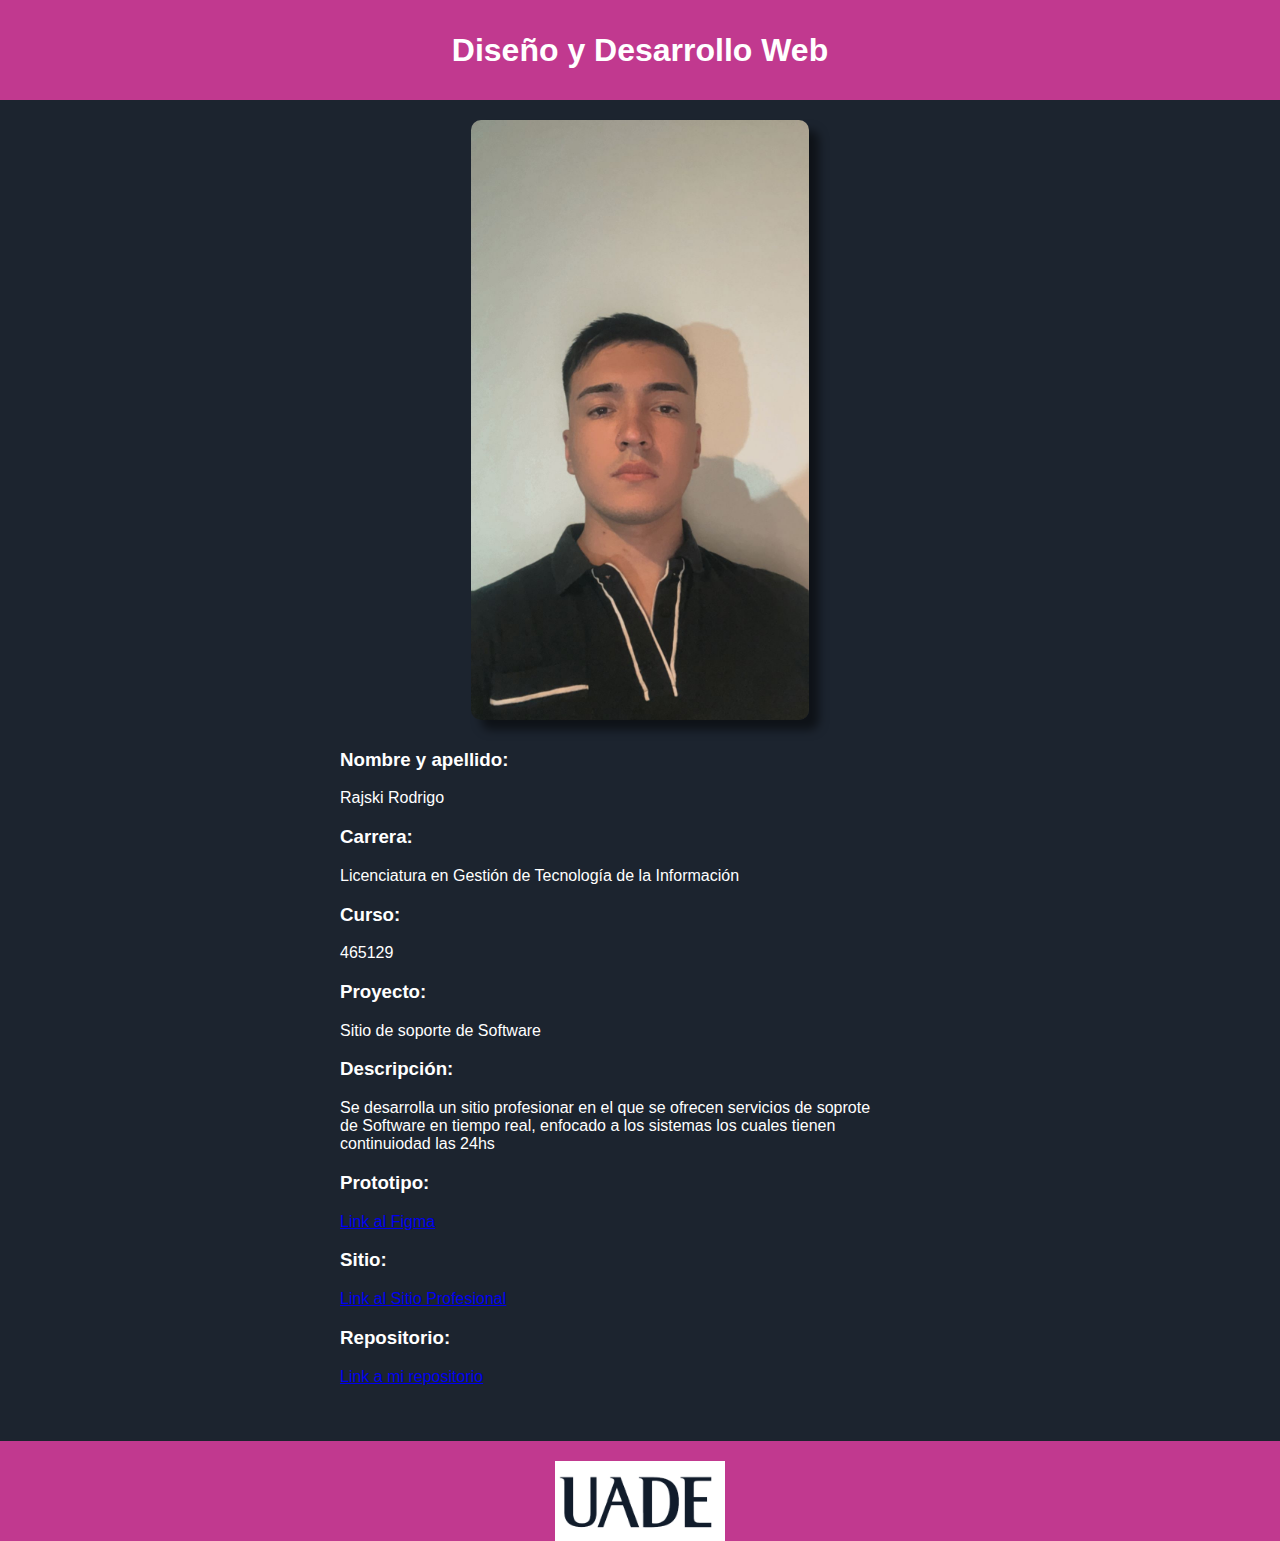
==== index.html @ 432a6d2e "avances contacto con bootstrap" ====
<!DOCTYPE html>
<html lang="en">
  <head>
    <meta charset="UTF-8" />
    <link rel="stylesheet" href="/estilos.css" />
    <meta name="viewport" content="width=device-width, initial-scale=1.0" />
    <title>Ficha Personal</title>
    <link rel="stylesheet" href="https://cdnjs.cloudflare.com/ajax/libs/font-awesome/6.0.0-beta3/css/all.min.css" />
  </head>
  <body>
  <header>
    <h1><strong>Diseño y Desarrollo Web</strong></h1>
  </header>
  <main>
    <div class="contenedor">
      <div class="ImagenPersonal">
        <img src="/images/fotomia.jpg" alt="picture" class="ownpicture" />
      </div>
      <div class="personalData">
        <h3><strong>Nombre y apellido:</strong></h3>
        Rajski Rodrigo

        <h3><strong>Carrera:</strong></h3>
        Licenciatura en Gestión de Tecnología de la Información

        <h3><strong>Curso:</strong></h3>
        465129
        <h3><strong>Proyecto:</strong></h3>
        Sitio de soporte de Software
        <h3><strong>Descripción:</strong></h3>
        Se desarrolla un sitio profesionar en el que se ofrecen servicios de soprote de Software en tiempo real, enfocado a los sistemas los cuales tienen continuiodad las 24hs
        <h3><strong>Prototipo:</strong></h3>
        <a href=https://www.figma.com/file/UwfqOAjsiU4XGOQCW7RURH/Figma-basics?type=design&node-id=1669-162202&mode=design&t=Xz93NhhOsqq2p56X-0 target="_blank">Link al Figma</a>

        <h3><strong>Sitio:</strong></h3>
        <a href="https://pagina-web-n6jw.vercel.app/" target="_blank">Link al Sitio Profesional</a>

        <h3>
        <strong>Repositorio:</strong>
        </h3>

        <a href="https://github.com/RodrigoRajski" target="_blank">Link a mi repositorio</a>
    </div>
    </div>
    <script src="form.js"></script>
</main>
<footer>
    <img src="/images/Screenshot 2024-04-22 221606.png" alt="logo" class="logo" />
</footer>
</body>
</html>
---- estilos.css ----
body{
    background-color: #1c242f;
    font-family: Arial, sans-serif;
    margin: 0;
    padding: 0;
}

header {
    display: flex;
    align-items: center;
    color: white;
    justify-content: center;
    background-color: rgb(193,57,143);;
    height: 100px;
}

a:hover{
    color: white;
}


.contenedor {
    display: flex;
    padding: 20px;
    align-items: center;
}

.personalData {
    margin-top: 10px;
    margin-bottom: 20px;
    margin-right: 10%;
    color: white;
}


.ownpicture {
    height: 600px;
    margin-right: 50px;
    margin-left: 70px;
    border-radius: 10px;
    box-shadow: 10px 10px 10px rgba(0, 0, 0, 0.5);
    border-color: black;
}



footer {
    height: 100px;
    background-color: rgb(193,57,143);
    display: flex;
    justify-content: center;
    align-items: end;
    margin-top: 15px;
}

.logo {
    margin-top: 10px;
    margin-bottom: 0;
    height: 80px;
    background-color: white;
}

@media (max-width: 1330px) {
.contenedor {
    display: flex;
    flex-wrap: wrap;
    justify-content: center;
    margin-left: 25%;
    margin-right: 25%;
    }

.ownpicture {
    margin-bottom: 20px;
    padding: 0;
    margin: 0;
    display: flex;
    justify-content: center;
    align-items: center;
    }
}

@media (max-width: 600px) {
.fotoPersonal{
    height: 400px;
    }
    h1{
    font-size: 150%;
    }
    }
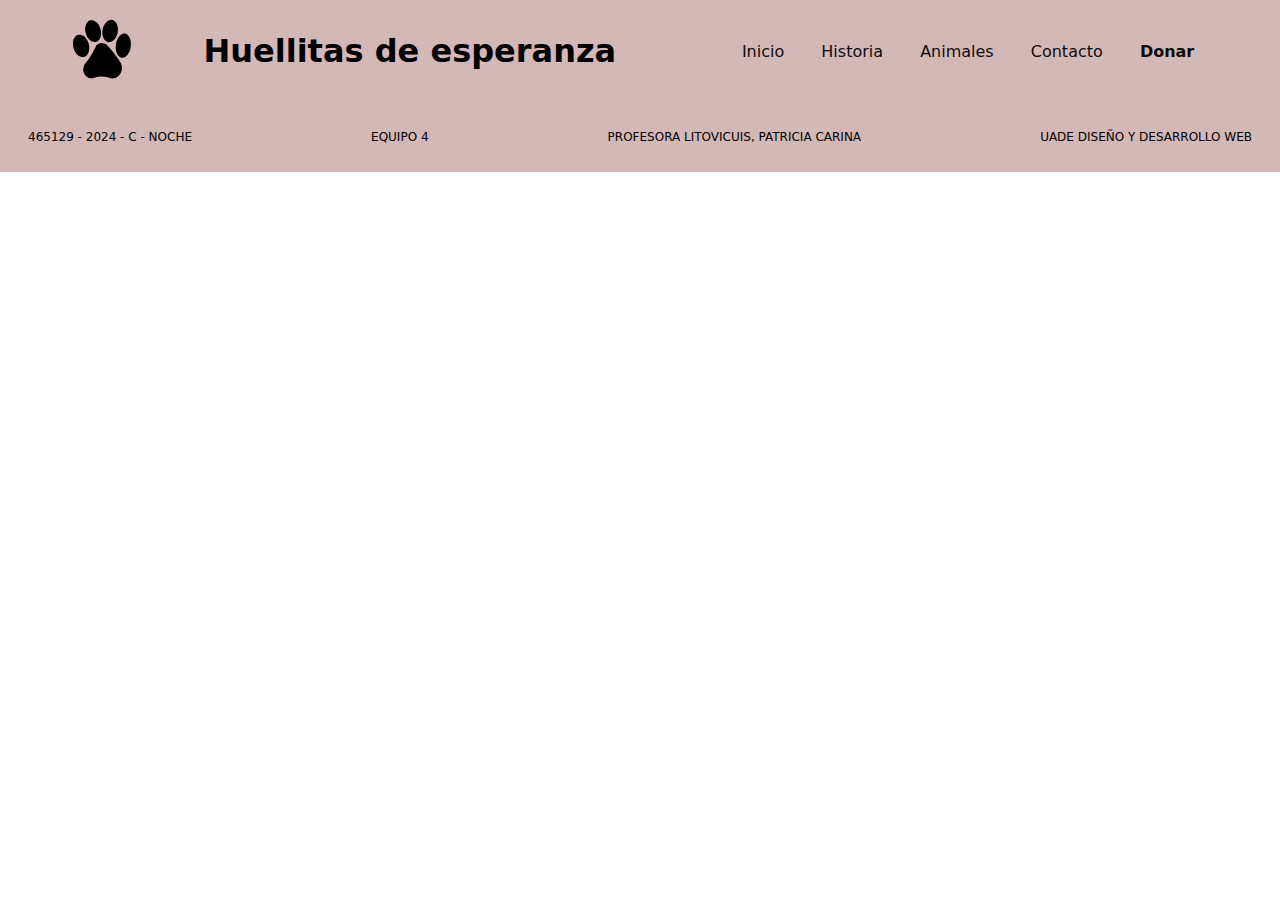
==== commit cab7b171: "Add files via upload" ====
--- a/index.html
+++ b/index.html
@@ -1,51 +1,58 @@
 <!DOCTYPE html>
 <html lang="en">
-  <head>
-    <meta charset="UTF-8" />
-    <link rel="stylesheet" href="/estilos.css" />
-    <meta name="viewport" content="width=device-width, initial-scale=1.0" />
-    <title>Ficha Personal</title>
-    <link rel="stylesheet" href="https://cdnjs.cloudflare.com/ajax/libs/font-awesome/6.0.0-beta3/css/all.min.css" />
+<head>
+    <meta charset="UTF-8">
+    <meta name="viewport" content="width=device-width, initial-scale=1.0">
+    <link rel="stylesheet" href="https://cdnjs.cloudflare.com/ajax/libs/font-awesome/6.5.2/css/all.min.css" integrity="sha512-SnH5WK+bZxgPHs44uWIX+LLJAJ9/2PkPKZ5QiAj6Ta86w+fsb2TkcmfRyVX3pBnMFcV7oQPJkl9QevSCWr3W6A==" crossorigin="anonymous" referrerpolicy="no-referrer" />
+    <link rel="stylesheet" href="style.css">
+    <title>Huellitas de Esperanza</title>
+    <link rel="icon" href="img/huella.png" type="image/x-icon?" />
   </head>
   <body>
-  <header>
-    <h1><strong>Diseño y Desarrollo Web</strong></h1>
-  </header>
-  <main>
-    <div class="contenedor">
-      <div class="ImagenPersonal">
-        <img src="/images/fotomia.jpg" alt="picture" class="ownpicture" />
+    <header>
+      <div>
+        <img class="logo" src="img/huella_perro.svg" alt="huella de perro" />
       </div>
-      <div class="personalData">
-        <h3><strong>Nombre y apellido:</strong></h3>
-        Rajski Rodrigo
-
-        <h3><strong>Carrera:</strong></h3>
-        Licenciatura en Gestión de Tecnología de la Información
-
-        <h3><strong>Curso:</strong></h3>
-        465129
-        <h3><strong>Proyecto:</strong></h3>
-        Sitio de soporte de Software
-        <h3><strong>Descripción:</strong></h3>
-        Se desarrolla un sitio profesionar en el que se ofrecen servicios de soprote de Software en tiempo real, enfocado a los sistemas los cuales tienen continuiodad las 24hs
-        <h3><strong>Prototipo:</strong></h3>
-        <a href=https://www.figma.com/file/UwfqOAjsiU4XGOQCW7RURH/Figma-basics?type=design&node-id=1669-162202&mode=design&t=Xz93NhhOsqq2p56X-0 target="_blank">Link al Figma</a>
-
-        <h3><strong>Sitio:</strong></h3>
-        <a href="https://pagina-web-n6jw.vercel.app/" target="_blank">Link al Sitio Profesional</a>
-
-        <h3>
-        <strong>Repositorio:</strong>
-        </h3>
-
-        <a href="https://github.com/RodrigoRajski" target="_blank">Link a mi repositorio</a>
-    </div>
-    </div>
-    <script src="form.js"></script>
-</main>
-<footer>
-    <img src="/images/Screenshot 2024-04-22 221606.png" alt="logo" class="logo" />
-</footer>
+      <div>
+        <h1 class="nombrePagina">Huellitas de esperanza</h1>
+      </div>
+      <nav class="nav-bar">
+        <ul>
+              <li class="navBar">
+                  <a href="index.html">Inicio</a>
+              </li>
+              <li class="navBar">
+                  <a href="historia.html">Historia</a>
+              </li>
+              <li class="navBar">
+                <a href="animales.html">Animales</a>
+            </li>
+              <li class="navBar">
+                  <a href="contacto.html">Contacto</a>
+              </li>
+              <li class="navBar">
+                  <a href="donar.html"><strong>Donar</strong></a>
+              </li>
+            </ul>
+        </nav>
+    </Header>
+    <main>
+     
+    </main>
+    <footer>
+        <li class="footerBar">
+            <p>465129 - 2024 - C - NOCHE</p>
+        </li>
+        <li class="footerBar">
+            <p>EQUIPO 4</p>
+        </li>
+        <li class="footerBar">
+            <p>PROFESORA LITOVICUIS, PATRICIA CARINA</p>
+        </li>
+        <li class="footerBar">
+            <p>UADE DISEÑO Y DESARROLLO WEB</p>
+        </li>
+    </footer>
+    <script src="script.js"></script>
 </body>
 </html>
--- a/style.css
+++ b/style.css
@@ -0,0 +1,179 @@
+/* Main Attributes*/
+* {
+  margin: 0px;
+  font-family: system-ui, -apple-system, BlinkMacSystemFont, "Segoe UI", Roboto,
+    Oxygen, Ubuntu, Cantarell, "Open Sans", "Helvetica Neue", sans-serif;
+}
+
+header {
+  background-color: #d4b7b7;
+  display: flex;
+  justify-content: space-evenly;
+  align-items: center;
+  flex-flow: wrap;
+  padding: 1rem;
+}
+
+.logo {
+  height: 4rem;
+}
+
+.nombrePagina {
+  padding: 1rem;
+}
+
+.navBar {
+  font-size: 1rem;
+  display: inline;
+  padding: 1rem;
+}
+
+.nav-bar {
+  color: #fefefe;
+  border-radius: 50px;
+  transition: 0.2s;
+}
+
+.nav-bar ul li a:hover {
+  color: #fefefe;
+  background: #d4b7b7;
+}
+
+.nav-bar ul li a.active {
+  color: #fefefe;
+  background: #d4b7b7;
+}
+
+a {
+  color: rgb(14, 13, 13); /*para que se cambie de color a gris*/
+  text-decoration: none;
+}
+
+a:hover {
+  color: gray;
+}
+a:visited {
+  color: black;
+}
+
+/* Footer */
+
+footer {
+  background-color: #d4b7b7;
+  display: flex;
+  justify-content: space-between;
+  align-items: center;
+  flex-flow: wrap;
+  padding: 1rem;
+  margin-top: auto;
+}
+
+.footerBar {
+  font-size: 0.75rem;
+  list-style: none;
+  display: inline;
+  padding: 0.75rem;
+}
+
+/* seccion Animales*/
+
+.contenedor {
+  width: 80%;
+  margin: 0 auto;
+margin-top: 2rem;
+}
+
+.animales-contenedor {
+  display: flex;
+  justify-content: space-between;
+  flex-wrap: wrap; /* Permite que los elementos se envuelvan en una nueva línea si no hay suficiente espacio */
+}
+
+.perrito {
+margin-top: 2rem;
+  width: 15rem;
+  margin-bottom: 20px;
+  background-color: #fff;
+  border-radius: 10px;
+  box-shadow: 0 0 10px rgba(0, 0, 0, 0.1); /*con esto agrego sombra atras de las cajas*/
+  transition: background-color 0.3s ease; /*tiempo que tarda en cambiar de color*/
+  cursor: pointer; /* Cambia el cursor al pasar sobre el servicio */
+}
+
+.perrito:hover {
+  background-color: #d3d3d3; /* Cambia el color de fondo al gris claro */
+}
+
+.perrito img {
+  width: 100%;
+  border-top-left-radius: 10px;
+  border-top-right-radius: 10px;
+  height: 300px;
+}
+
+.perrito h3 {
+  padding: 10px;
+  margin: 0;
+}
+
+/*area contacto*/
+.section-title {
+	text-align: center;
+	padding: 25px 0;
+}
+.section-title h2 {
+	font-size: 60px;
+	text-transform: uppercase;
+	font-family: oswald;
+	font-weight: 700;
+	text-shadow: 0 1px 2px rgba(0, 0, 0.1);
+}
+.section-title h2 span {
+	color: #d4b7b7;
+}
+.row2{
+  display: flex;
+  flex-direction: row;
+  justify-content: space-evenly;
+}
+.data{
+  margin-bottom: 5%;
+}
+.contact-form {
+  display: flex;
+  flex-direction: column;
+}
+.name-email{
+  height: 2rem;
+  width: 50%;
+}
+.form-group{
+  width:100%
+}
+.form-control{
+  width: 100%;
+  height:4rem;
+}
+.contact-form .btn {
+  width: 100%;
+	background: #d4b7b7;
+	text-transform: uppercase;
+	font-weight: 700;
+	padding: 10px 50px;
+	letter-spacing: 2px;
+}
+.map-area {
+ display: flex;
+ align-items: center;
+	width: 600px;
+	height: 465px;
+	background: #fff;
+	box-shadow: rgba(0, 0, 0, 0.35) 0px 5px 15px;
+  margin-bottom: 10%;
+}
+
+.map-area iframe {
+	width: 100%;
+	height: 100%;
+	border: none;
+}
